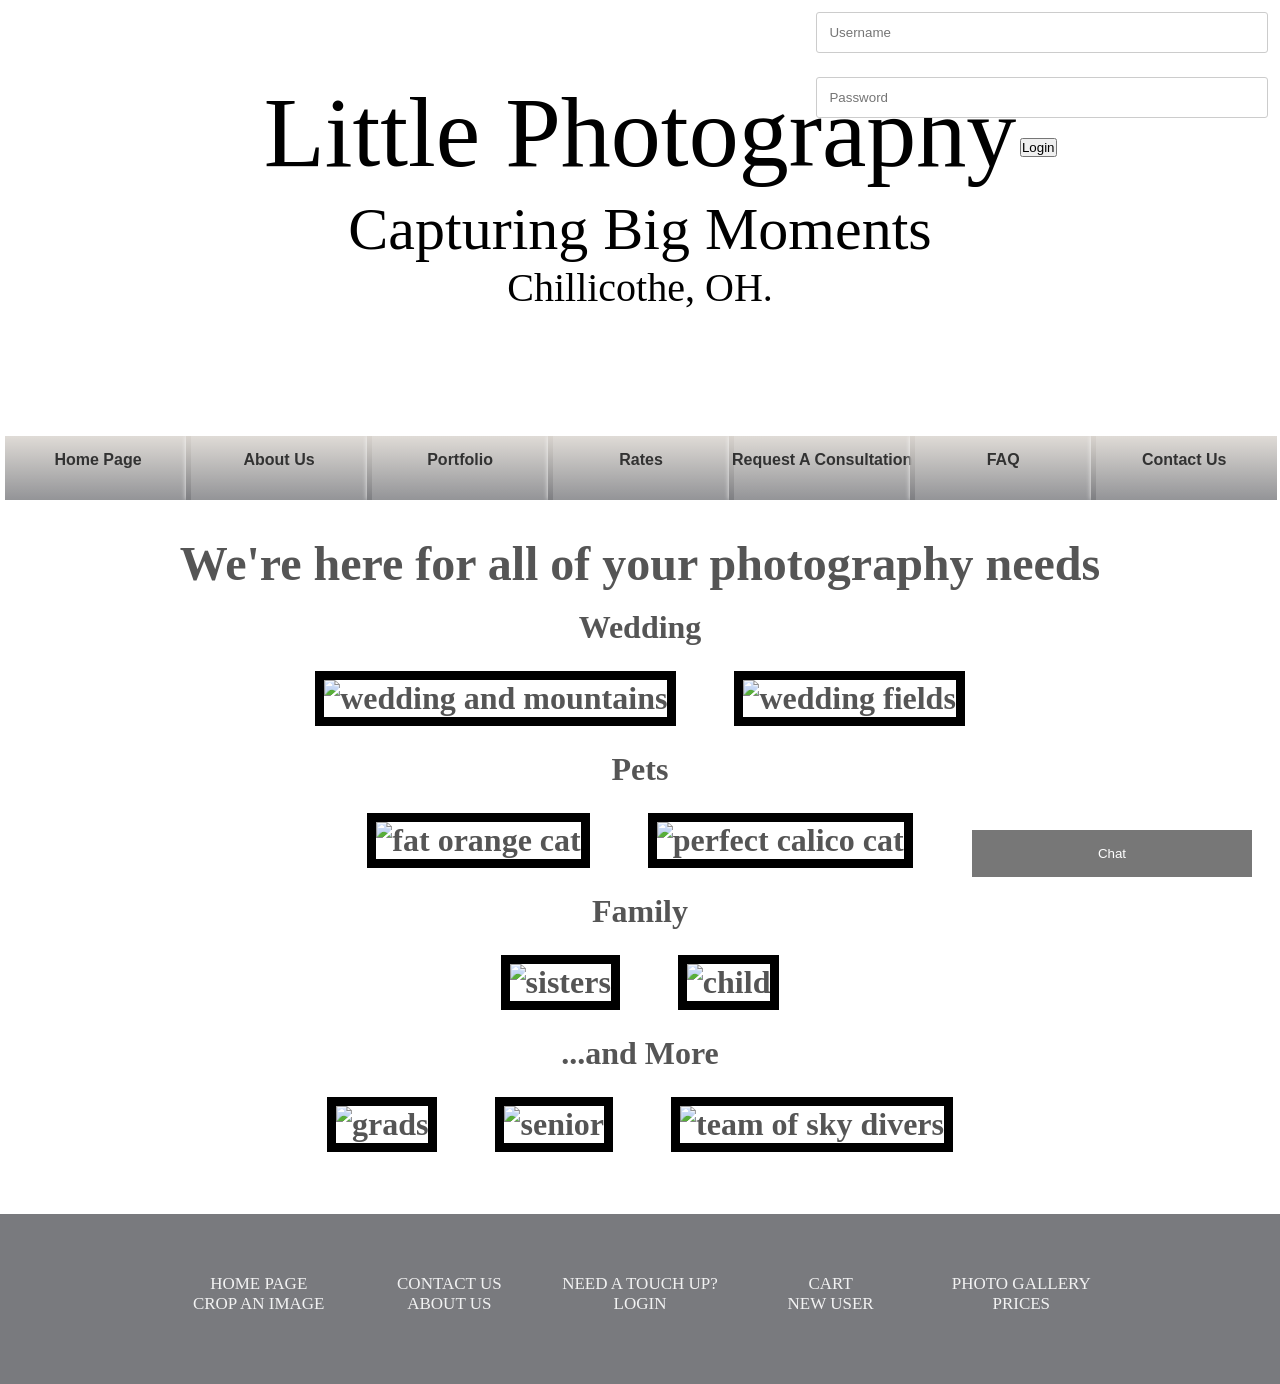
==== index.html @ 575548a7 "Add files via upload" ====
<!doctype html>
<html>
	<head>
		<meta charset="utf-8">
		<meta http-equiv="X-UA-Compatible" content="IE=edge">
		<meta name="viewport" content="width=device-width, initial-scale=1">
		
		<title>Little Photography-Home</title>
		
		<link rel="stylesheet" href="styles.css">
		
	</head>
	
	<body>
	
		<header>
			
			<section class="background">
			<!------chat----->
			<script>
function openForm() {
  document.getElementById("myForm").style.display = "block";
}

function closeForm() {
  document.getElementById("myForm").style.display = "none";
}
</script>
			<!--login stuff-->
			<div class="login-container">
				<form action="myaccount.html">
					<input type="text" placeholder="Username" name="username">
					<input type="text" placeholder="Password" name="psw">
					<button type="submit">Login</button>
				</form>
			</div>
<!----------------------------------------------------->
			<h1>Little Photography</h1>
			<h3>Capturing Big Moments</h3>
			<h5>Chillicothe, OH.<h5>
		</header>
		
		<nav id="tabs_nav">
			<ul>
				<li><a href="index.html">Home Page</a></li>
				<li><a href="aboutus.html">About Us</a></li>
				<li><a href="portfolio.html">Portfolio</a></li>
				<li><a href="prices.html">Rates</a></li>
				<li><a href="consultation.html">Request A Consultation</a></li>
				<li><a href="faq.html">FAQ</a></li>
				<li><a href="contactus.html">Contact Us</a></li>

			</ul>
		</nav> 
		
		<br><br>
		
		<main>
			<h4>We're here for all of your photography needs</h4>
			<br>
		
			<h6>Wedding<h6>
				<img src="images/our vow renewal.jpg" alt="wedding and mountains" class="pics">
				<img src="images/wedding fields.png" alt="wedding fields" class="pics">
				<p></p>
			<h6>Pets<h6>
				<img src="images/fetty.jpg" alt="fat orange cat" class="pics">
				<img src="images/kitty.jpg" alt="perfect calico cat" class="pics">
				<p></p>
			<h6>Family<h6>
				<img src="images/family.jpg" alt="sisters" class="pics">
				<img src="images/piper.jpg" alt="child" class="pics">
			<h6>...and More<h6>
				<img src="images/graduation.jpg" alt="grads" class="pics">
				<img src="images/senior photo.jpg" alt="senior" class="pics">
				<img src="images/team.jpg" alt="team of sky divers" class="pics">
			<br><br>
<!-----------chat--------------->
			<button class="open-button" onclick="openForm()">Chat</button>
			<div class="chat-popup" id="myForm">
				<form action="/action_page.php" class="form-container">
					<label for="msg"><b>Message</b></label>
					<textarea placeholder="Type message.." name="msg" required></textarea>
					<button type="submit" class="btn">Send</button>
					<button type="button" class="btn cancel" onclick="closeForm()">Close</button>
				</form>
			</div>

		</main>
		
		<footer class = "navbar">
			<p>
				<a href="index.html">Home Page</a>
				<a href="contactus.html">Contact Us</a>
				<a href="touchup.html">Need a Touch up?</a>
				<a href="cart.html">Cart</a>
				<a href="Gallery.html">Photo Gallery</a>
				<a href="crop.html">Crop an Image</a>
				<a href="aboutus.html">About Us</a>
				<a href="login.html">Login</a>
				<a href="newuser.html">New User</a>
				<a href="prices.html">Prices</a>
			</p>
		</footer>
		<script>
function openForm() {
  document.getElementById("myForm").style.display = "block";
}

function closeForm() {
  document.getElementById("myForm").style.display = "none";
}
		</script>
	</body>
</html>
---- styles.css ----
/*-------------
 	General
-------------*/

*{
	margin: 0;
	padding: 0;
	box-sizing: border-box;
}

html{
	font: normal 16px sans-serif;
	color: #555;
}

ul, nav{
	list-style: none;
}

a{
	text-decoration: none;
	color: inherit;
	cursor: pointer;
	opacity: 0.9;
}

a:hover{
	opacity: 1;
}

a.btn{
	color: #fff;
	border-radius: 4px;
	text-transform: uppercase;
	background-color: #2196f3;
	font-weight: 800;
	text-align: center;
}


hr{
	width: 150px;
	height: 2px;
	background-color: #2196f3;
	border: 0;
	margin-bottom: 80px;
}

section{
	display: flex;
	flex-direction: column;
	align-items: center;
	padding: 125px 100px;
}

@media screen and (max-width: 1000px){
	section{
		padding: 100px 50px;
	}
}

@media screen and (max width: 600px){
	section{
		padding: 80px 30px;
	}
}

section h3.title{
	color: #414a4f;
	text-transform: capitalize; 
	font: bold 32px 'Open Sans', sans-serif;
	margin-bottom: 35px;
	text-align: center;
}

section p{
	max-width: 800px;
	text-align: center;
	margin-bottom: 35px;
	padding: 0 20px;
	line-height: 2;
}

ul.grid{
	width: 100%;
	display: flex;
	flex-wrap: wrap;
	justify-content: center;
}


/*--Tabs Navigation--*/
#tabs_nav {
	margin: 0;
	padding: -15px;

}

#tabs_nav ul {
	list-style: none;
	display: flex;
	width: 100%;
	padding-left: 0%;
	padding-right: 1%;
	
}

#tabs_nav ul li {
	width: 100%;
	text-align: center;
	position: relative;
	
}

#tabs_nav ul li a{
	color: #000;
	height: 64px;
	border-radius: 0px 0px 0px 0px;
	margin-right: -10px;
	margin-left: 5px;
	padding-top: 15px;
	z-index: 5;
	text-decoration: none;
	opacity: .8;
	box-shadow: 0px 0px 5px #fff;
	display: flex;
	justify-content: space-around;
	align-items: stretch;
	background-image: linear-gradient(#d8d3cd, #797a7e);
	position: relative;
	transition: background 0.4s;
	font-family: Arial, Helvetica, sans-serif;
	font-weight: bold;
	
	}

#tabs_nav  ul li a:hover {
	margin-top: -10px;
	margin-right:-5px;
	padding-bottom: 10px;
	z-index: 5px;
	position: relative;
}
#tabs_nav  ul li a:focus {
	margin-top: -10px;
	margin-right:-5px;
	padding-bottom: 10px;
	z-index: 5px;
	position: relative;
}

/*----------------
 	Header
----------------*/

.background{
	background-image: url(images/background.jpg);
	background-repeat: no-repeat;
	background-attachment: fixed;  
	background-size: cover;
	position: relative;
	justify-content: center;
	min-height: 10vp;
	color: #000;
	text-align: center;
}
.background h1{
	font: 100px 'Open Sans', brush script MT;
	margin-bottom: 5px;
	margin-top: -50px;
	justify-content: center;
}

.background h3{
	font: normal 60px 'Open Sans', brush script MT;
	justify-content: center;
}

.background h5{
	font: normal 40px 'Open Sans', brush script MT;
	justify-content: center;
}
.background a.btn{
	padding: 20px 46px;
}

@media screen and (max-width: 800px){
	.background{
		min-height: 60px;
	}
	.background h1{
		font-size: 48px;
	}
	.background h3{

		font-size: 24px;
	}
	.background a.btn{
		padding: 15px 40px;
	}
}
/*---------------Login stuff-------------------*/
.login-container {
    position: absolute;
	top: 8px;
	right: 16px;  
}

.topnav input[type=text] {
  padding: 6px;
  margin-top: 8px;
  font-size: 17px;
  border: none;
  width: 25%;
}

.topnav .login-container button {
  float: right;
  padding: 6px;
  margin-top: 8px;
  margin-right: 16px;
  background: #ddd;
  font-size: 17px;
  border: none;
  cursor: pointer;
}

.topnav .login-container button:hover {
  background: #ccc;
}

@media screen and (max-width: 600px) {
  .topnav .login-container {
    float: none;
	width: 25%;
  }
  .topnav a, .topnav input[type=text], .topnav .login-container button {
    float: none;
    display: block;
    text-align: left;
    width: 25%;
    margin: 0;
    padding: 14px;
  }
  .topnav input[type=text] {
    border: 1px solid #ccc;
  }
}

/*------main-----*/
h2{
	justify-content: center;
	color: #000;
	display: flex;
}

h4 {
	text-align: center;
	font-size: 3em;
	font-family: Palatino;
}

h6 {
	text-align: center;
	font-size: 2em;
	font-family: Palatino;
}
.pics {
	width: 300px;
	height:350px;
	border: 9px solid #000;
	margin: 25px;
	justify-content: center;
	}
.mypics {
	width: 300px;
	height:350px;
	margin: 25px;
	justify-content: center;
	}
.flex-container {
  display: flex;
  justify-content: center;
}
p{
	color: #000;
	text-align: center;
	font-size: 2em;
	font-family: Palatino;
	}
input {
	
	width: 30%;
	margin: 4px;
	
}

.checkout {
	position: relative;
	background-color: #c2f2f5;
	width: 36%;
	height: 45px;
	font-size: 25px;
	left: 32%;
}

.checkout:hover {
	background-color:#d7f3f6;
}

/*------Online Payment-----------*/

.receipt {
  background-color: #c2f2f5;
  border: none;
  padding: 15px 32px;
  text-align: center;
  text-decoration: none;
  display: inline-block;
  font-size: 16px;
  margin: 4px 2px;
  cursor: pointer;
  width: 25%;
  font-size: 20px;
  position:relative;
  left: 25%; 
}

.receipt:hover {
	background-color: #d7f3f6;
}

.row {
  display: flex;
  flex-wrap: wrap;
  margin: 0 -16px;
}

.col-25 {
  flex: 25%;
}

.col-50 {
  flex: 50%;
}

.col-75 {
  flex: 75%;
}

.col-25,
.col-50,
.col-75 {
  padding: 0 16px;
}

.container {
  background-color: #f2f2f2;
  padding: 5px 20px 15px 20px;
  border: 1px solid lightgrey;
  border-radius: 3px;
}

input[type=text] {
  width: 100%;
  margin-bottom: 20px;
  padding: 12px;
  border: 1px solid #ccc;
  border-radius: 3px;
}

label {
  margin-bottom: 10px;
  display: block;
}

.icon-container {
  margin-bottom: 20px;
  padding: 7px 0;
  font-size: 24px;
}

.btn {
  background-color: #04AA6D;
  color: white;
  padding: 12px;
  margin: 10px 0;
  border: none;
  width: 100%;
  border-radius: 3px;
  cursor: pointer;
  font-size: 17px;
}

.btn:hover {
  background-color: #45a049;
}

span.price {
  float: right;
  color: grey;
}


@media (max-width: 800px) {
  .row {
    flex-direction: column-reverse;
  }
  .col-25 {
    margin-bottom: 20px;
  }
}

/*-------cart coding------------*/
.cart{
 margin: 0;
 padding: 0;
 background: linear-gradient(to bottom right, #E3F0FF, #FAFCFF);
 height: 100vh;
 display: flex;
 justify-content: center;
 align-items: center;
}
.CartContainer{
 width: 70%;
 height: 85%;
 background-color: #ffffff;
 border-radius: 20px;
 box-shadow: 0px 25px 40px #1687d933;
}
.Header{
 margin: auto;
 width: 90%;
 height: 15%;
 display: flex;
 justify-content: space-between;
 align-items: center;
}
.Heading{
 font-size: 20px;
 font-family: ‘Open Sans’;
 font-weight: 700;
 color: #2F3841;
}
.Action{
 font-size: 14px;
 font-family: ‘Open Sans’;
 font-weight: 600;
 color: #E44C4C;
 cursor: pointer;
 border-bottom: 1px solid #E44C4C;
}
.Cart-Items{
 margin: auto;
 width: 90%;
 height: 30%;
 display: flex;
 justify-content: space-between;
 align-items: center;
}
.image-box{
 width: 15%;
 text-align: center;
}
hr{
 width: 100%;
 float: left;

}
.checkout2{
 float: left;
 margin-right: 125%;
 width: 28%;
}
.total{
 width: 100%;
 display: flex;
 justify-content: space-between;
}
.Subtotal{
 font-size: 22px;
 font-family: ‘Open Sans’;
 font-weight: 700;
 color: #202020;
}
.total-amount{
 font-size: 36px;
 font-family: ‘Open Sans’;
 font-weight: 900;
 color: #202020;
}
.button{
 margin-top: 5px;
 width: 100%;
 height: 40px;
 border: none;
 background: linear-gradient(to bottom right, #B8D7FF, #8EB7EB);
 border-radius: 20px;
 cursor: pointer;
 font-size: 16px;
 font-family: ‘Open Sans’;
 font-weight: 600;
 color: #202020;
}
/*---------Contact Page---------*/
.type{
	font-family: 'Times New Roman';
    font-size: 2.5em;
	font-family: Palatino;
}
.contact{
	font-family: 'Times New Roman';
    font-size: 2.5em;
	color: #797a7e;
	font-family: Palatino;
}
.column {
  float: left;
  width: 50%;
  padding: 10px;
 }
 .row:after {
  content: "";
  display: table;
  clear: both;
}
/*-------------Footer-------------*/
.navbar {
  width: 100%;
  background-color: #797a7e;
  overflow: auto;
}

.navbar a {
  float: left;
  padding: 0px;
  color: #fff;
  text-decoration: none;
  font-size: 17px;
  width: 20%; 
  text-align: center;
}

.navbar a:hover {
  background-color: #d8d3cd;
  color: #000
}


@media screen and (max-width: 500px) {
  .navbar a {
    float: none;
    display: block;
    width: 100%;
    text-align: left;
  }
}

footer{
	display: flex;
	text-align: center;
	color: #fff;
	background-color: #797a7e;
	padding: 60px 0;
	flex-direction: column;
	align-items: center;
}

footer ul{
	display: flex;
	margin-bottom: 25px;
	font-size: 32px;
}

footer ul li{
	margin: 0 8px;	
}

footer ul li:first-child{
	margin-left: 0;	
}

footer ul li:last-child{
	margin-right: 0;	
}

footer p{
	text-transform: uppercase;
	font-size: 14px;
	margin-bottom: 10px;
}

footer p a{
	color: #fff;
}

@media screen and (max-width: 700px){
	footer{
		padding: 80px 15px;
	}
}
/*--------------chat-----------------*/
.open-button {
  background-color: #555;
  color: white;
  padding: 16px 20px;
  border: none;
  cursor: pointer;
  opacity: 0.8;
  position: fixed;
  bottom: 23px;
  right: 28px;
  width: 280px;
}

/* The popup chat - hidden by default */
.chat-popup {
  display: none;
  position: fixed;
  bottom: 0;
  right: 15px;
  border: 3px solid #f1f1f1;
  z-index: 9;
}

/* Add styles to the form container */
.form-container {
  max-width: 300px;
  padding: 10px;
  background-color: white;
}

/* Full-width textarea */
.form-container textarea {
  width: 100%;
  padding: 15px;
  margin: 5px 0 22px 0;
  border: none;
  background: #f1f1f1;
  resize: none;
  min-height: 200px;
}

/* When the textarea gets focus, do something */
.form-container textarea:focus {
  background-color: #ddd;
  outline: none;
}

/* Set a style for the submit/send button */
.form-container .btn {
  background-color: #04AA6D;
  color: white;
  padding: 16px 20px;
  border: none;
  cursor: pointer;
  width: 100%;
  margin-bottom:10px;
  opacity: 0.8;
}

/* Add a red background color to the cancel button */
.form-container .cancel {
  background-color: red;
}

/* Add some hover effects to buttons */
.form-container .btn:hover, .open-button:hover {
  opacity: 1;
}
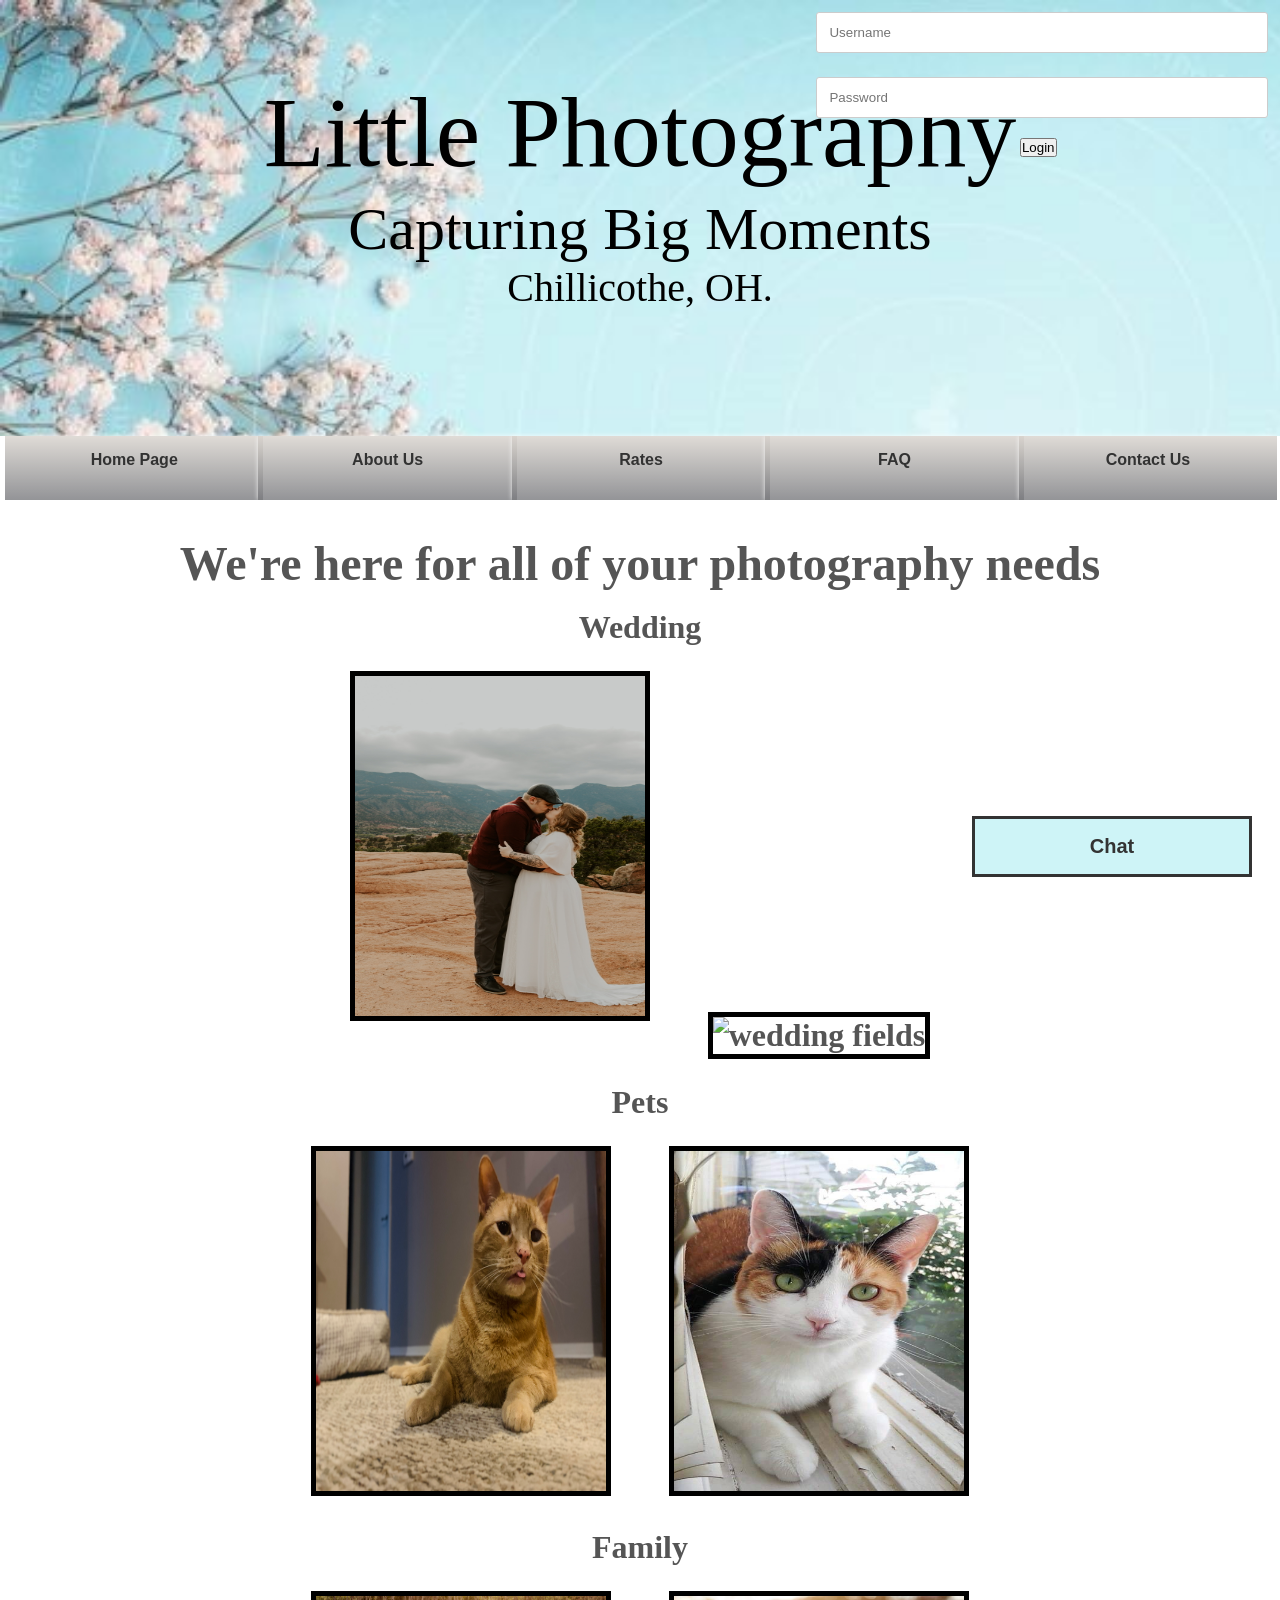
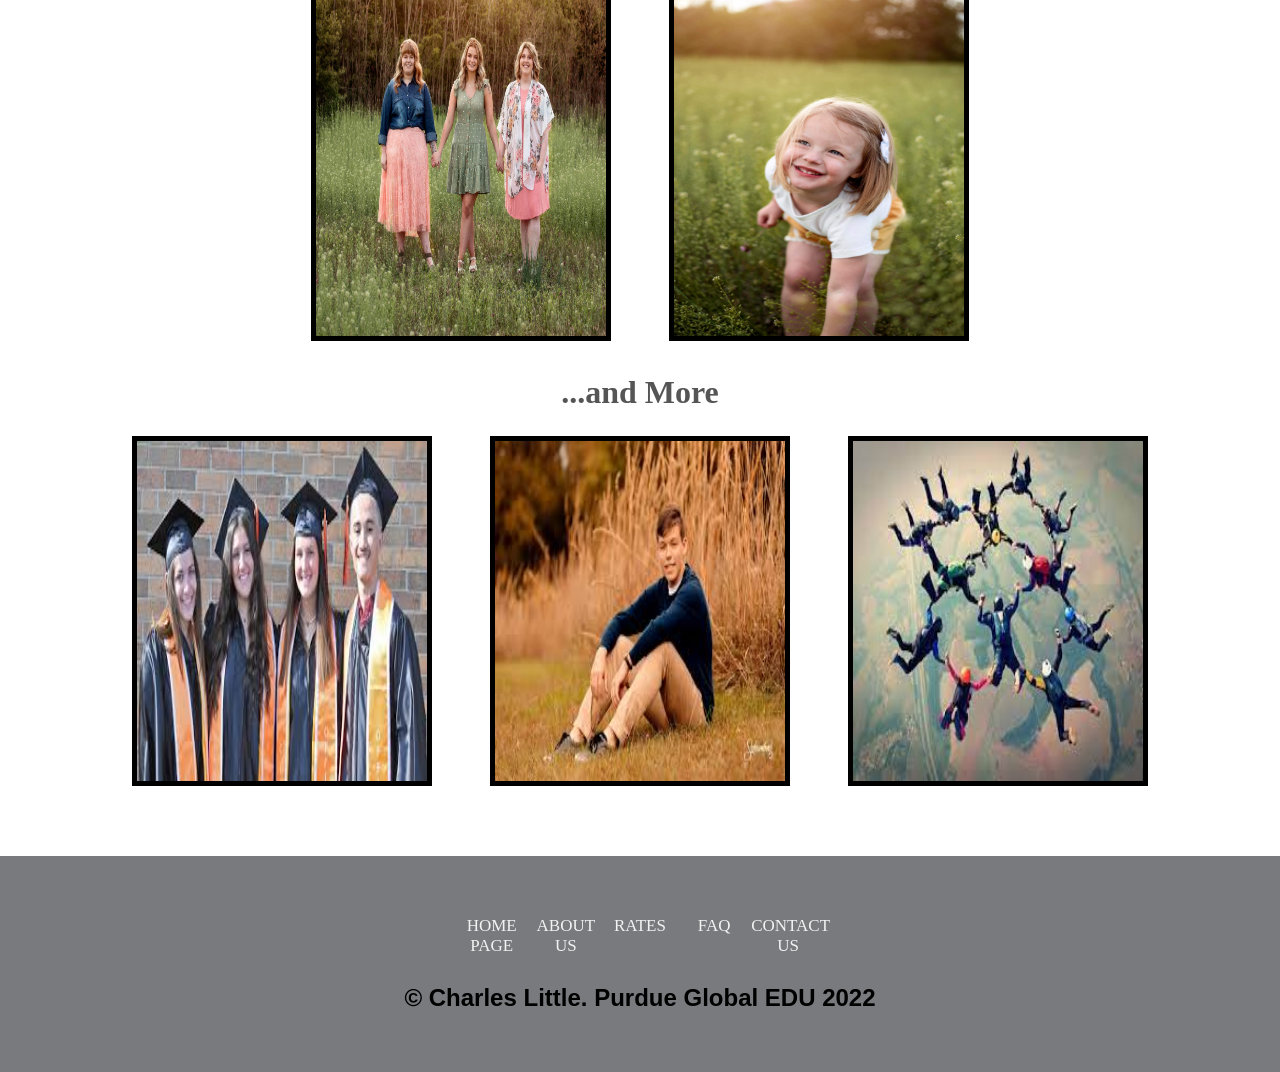
==== commit 2f465ffe: "Add files via upload" ====
--- a/index.html
+++ b/index.html
@@ -25,6 +25,9 @@
 function closeForm() {
   document.getElementById("myForm").style.display = "none";
 }
+function myFunction() {
+  document.getElementById("txt2").value += document.getElementById("txt").value;
+}
 </script>
 			<!--login stuff-->
 			<div class="login-container">
@@ -44,12 +47,9 @@
 			<ul>
 				<li><a href="index.html">Home Page</a></li>
 				<li><a href="aboutus.html">About Us</a></li>
-				<li><a href="portfolio.html">Portfolio</a></li>
 				<li><a href="prices.html">Rates</a></li>
-				<li><a href="consultation.html">Request A Consultation</a></li>
 				<li><a href="faq.html">FAQ</a></li>
 				<li><a href="contactus.html">Contact Us</a></li>
-
 			</ul>
 		</nav> 
 		
@@ -60,16 +60,16 @@
 			<br>
 		
 			<h6>Wedding<h6>
-				<img src="images/our vow renewal.jpg" alt="wedding and mountains" class="pics">
-				<img src="images/wedding fields.png" alt="wedding fields" class="pics">
+				<img src="images/our vow renewal.JPG" alt="wedding and mountains" class="pics">
+				<img src="images/wedding fields.PNG" alt="wedding fields" class="pics">
 				<p></p>
 			<h6>Pets<h6>
 				<img src="images/fetty.jpg" alt="fat orange cat" class="pics">
-				<img src="images/kitty.jpg" alt="perfect calico cat" class="pics">
+				<img src="images/kitty.JPG" alt="perfect calico cat" class="pics">
 				<p></p>
 			<h6>Family<h6>
-				<img src="images/family.jpg" alt="sisters" class="pics">
-				<img src="images/piper.jpg" alt="child" class="pics">
+				<img src="images/family.JPG" alt="sisters" class="pics">
+				<img src="images/piper.JPG" alt="child" class="pics">
 			<h6>...and More<h6>
 				<img src="images/graduation.jpg" alt="grads" class="pics">
 				<img src="images/senior photo.jpg" alt="senior" class="pics">
@@ -77,13 +77,13 @@
 			<br><br>
 <!-----------chat--------------->
 			<button class="open-button" onclick="openForm()">Chat</button>
-			<div class="chat-popup" id="myForm">
-				<form action="/action_page.php" class="form-container">
+			<div  id="myForm" class="form-container">
+				
 					<label for="msg"><b>Message</b></label>
-					<textarea placeholder="Type message.." name="msg" required></textarea>
-					<button type="submit" class="btn">Send</button>
+					<input type="text" name="msg" id="txt2" readonly>
+					<input type="text" placeholder="Type message.." id="txt"required>
+					<button onclick="myFunction()" class="btn">Send</button>
 					<button type="button" class="btn cancel" onclick="closeForm()">Close</button>
-				</form>
 			</div>
 
 		</main>
@@ -91,25 +91,13 @@
 		<footer class = "navbar">
 			<p>
 				<a href="index.html">Home Page</a>
+				<a href="aboutus.html">About Us</a>
+				<a href="prices.html">Rates</a>
+				<a href="faq.html">FAQ</a>
 				<a href="contactus.html">Contact Us</a>
-				<a href="touchup.html">Need a Touch up?</a>
-				<a href="cart.html">Cart</a>
-				<a href="Gallery.html">Photo Gallery</a>
-				<a href="crop.html">Crop an Image</a>
-				<a href="aboutus.html">About Us</a>
-				<a href="login.html">Login</a>
-				<a href="newuser.html">New User</a>
-				<a href="prices.html">Prices</a>
 			</p>
+			<br>
+			<h2>&copy Charles Little. Purdue Global EDU 2022<h2>
 		</footer>
-		<script>
-function openForm() {
-  document.getElementById("myForm").style.display = "block";
-}
-
-function closeForm() {
-  document.getElementById("myForm").style.display = "none";
-}
-		</script>
 	</body>
 </html>
--- a/styles.css
+++ b/styles.css
@@ -268,9 +268,12 @@
 .pics {
 	width: 300px;
 	height:350px;
-	border: 9px solid #000;
+	border: 5px solid #000;
 	margin: 25px;
 	justify-content: center;
+	opacity: 1;
+	transition: .5s ease;
+	backface-visibility: hidden;
 	}
 .mypics {
 	width: 300px;
@@ -306,6 +309,16 @@
 
 .checkout:hover {
 	background-color:#d7f3f6;
+}
+.type{
+	color: #797a7e;
+	display: flex;
+	justify-content: center;
+}
+.column {
+	text-align: center;
+	margin: auto;
+	width: 50%;
 }
 
 /*------Online Payment-----------*/
@@ -412,7 +425,7 @@
 }
 
 /*-------cart coding------------*/
-.cart{
+.cart {
  margin: 0;
  padding: 0;
  background: linear-gradient(to bottom right, #E3F0FF, #FAFCFF);
@@ -421,7 +434,7 @@
  justify-content: center;
  align-items: center;
 }
-.CartContainer{
+.Cart-Container{
  width: 70%;
  height: 85%;
  background-color: #ffffff;
@@ -462,14 +475,52 @@
  width: 15%;
  text-align: center;
 }
-hr{
- width: 100%;
- float: left;
-
-}
-.checkout2{
- float: left;
- margin-right: 125%;
+.counter{
+ width: 15%;
+ display: flex;
+ justify-content: space-between;
+ align-items: center;
+}
+.count{
+ font-size: 20px;
+ font-family: ‘Open Sans’;
+ font-weight: 900;
+ color: #202020;
+}
+.prices{
+ height: 100%;
+ text-align: right;
+}
+.amount{
+ padding-top: 20px;
+ font-size: 26px;
+ font-family: ‘Open Sans’;
+ font-weight: 800;
+ color: #202020;
+}
+.save{
+ padding-top: 5px;
+ font-size: 14px;
+ font-family: ‘Open Sans’;
+ font-weight: 600;
+ color: #1687d9;
+ cursor: pointer;
+}
+.remove{
+ padding-top: 5px;
+ font-size: 14px;
+ font-family: ‘Open Sans’;
+ font-weight: 600;
+ color: #E44C4C;
+ cursor: pointer;
+}hr{
+ width: 66%;
+ float: right;
+ margin-right: 5%;
+}
+.checkout1{
+ float: right;
+ margin-right: 5%;
  width: 28%;
 }
 .total{
@@ -477,13 +528,20 @@
  display: flex;
  justify-content: space-between;
 }
-.Subtotal{
+.Subtotal1{
  font-size: 22px;
  font-family: ‘Open Sans’;
  font-weight: 700;
  color: #202020;
 }
-.total-amount{
+.items1{
+ font-size: 16px;
+ font-family: ‘Open Sans’;
+ font-weight: 500;
+ color: #909090;
+ line-height: 10px;
+}
+.total-amount1{
  font-size: 36px;
  font-family: ‘Open Sans’;
  font-weight: 900;
@@ -502,28 +560,6 @@
  font-weight: 600;
  color: #202020;
 }
-/*---------Contact Page---------*/
-.type{
-	font-family: 'Times New Roman';
-    font-size: 2.5em;
-	font-family: Palatino;
-}
-.contact{
-	font-family: 'Times New Roman';
-    font-size: 2.5em;
-	color: #797a7e;
-	font-family: Palatino;
-}
-.column {
-  float: left;
-  width: 50%;
-  padding: 10px;
- }
- .row:after {
-  content: "";
-  display: table;
-  clear: both;
-}
 /*-------------Footer-------------*/
 .navbar {
   width: 100%;
@@ -601,21 +637,30 @@
 }
 /*--------------chat-----------------*/
 .open-button {
-  background-color: #555;
-  color: white;
+  background-color: #c2f2f5;
+  color: black;
   padding: 16px 20px;
-  border: none;
+  border: solid;
   cursor: pointer;
   opacity: 0.8;
   position: fixed;
   bottom: 23px;
   right: 28px;
   width: 280px;
-}
-
-/* The popup chat - hidden by default */
+  font-size: 20px;
+  font-weight: bold;
+}
+
+
 .chat-popup {
-  display: none;
+ 
+}
+
+.form-container {
+  max-width: 300px;
+  padding: 10px;
+  background-color: white;
+   display: none;
   position: fixed;
   bottom: 0;
   right: 15px;
@@ -623,14 +668,6 @@
   z-index: 9;
 }
 
-/* Add styles to the form container */
-.form-container {
-  max-width: 300px;
-  padding: 10px;
-  background-color: white;
-}
-
-/* Full-width textarea */
 .form-container textarea {
   width: 100%;
   padding: 15px;
@@ -638,16 +675,14 @@
   border: none;
   background: #f1f1f1;
   resize: none;
-  min-height: 200px;
-}
-
-/* When the textarea gets focus, do something */
+  max-height: 200px;
+}
+
 .form-container textarea:focus {
   background-color: #ddd;
   outline: none;
 }
 
-/* Set a style for the submit/send button */
 .form-container .btn {
   background-color: #04AA6D;
   color: white;
@@ -659,12 +694,33 @@
   opacity: 0.8;
 }
 
-/* Add a red background color to the cancel button */
 .form-container .cancel {
   background-color: red;
 }
 
-/* Add some hover effects to buttons */
 .form-container .btn:hover, .open-button:hover {
   opacity: 1;
+}
+/*-------------Breadcrumbs-------------*/
+ul.breadcrumb {
+  padding: 10px 16px;
+  list-style: none;
+  background-color: #eee;
+}
+ul.breadcrumb li {
+  display: inline;
+  font-size: 18px;
+}
+ul.breadcrumb li+li:before {
+  padding: 8px;
+  color: black;
+  content: "/\00a0";
+}
+ul.breadcrumb li a {
+  color: #0275d8;
+  text-decoration: none;
+}
+ul.breadcrumb li a:hover {
+  color: #01447e;
+  text-decoration: underline;
 }
